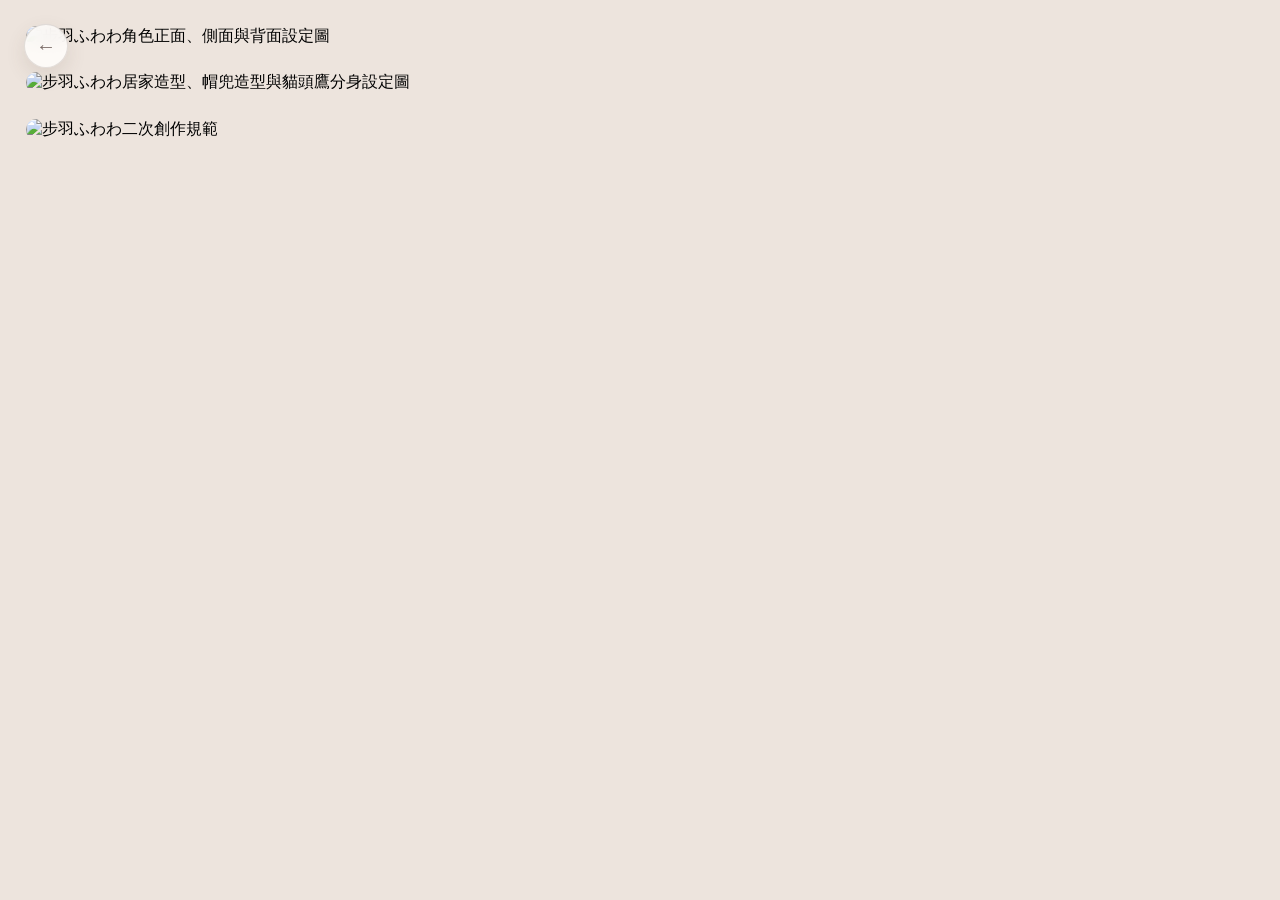
==== pages/character.html @ 9324bbe2 "Add character page and fanwork guidelines" ====
<!DOCTYPE html>
<html lang="zh-Hant">
<head>
  <meta charset="UTF-8">
  <meta name="viewport" content="width=device-width, initial-scale=1.0">
  <meta name="description" content="步羽ふわわ角色設定與二次創作規範。">
  <title>Character｜步羽ふわわ Fuwawa Huwa</title>
  <link rel="stylesheet" href="../css/character.css">
</head>
<body>
  <a class="back-link" href="../index.html" aria-label="返回首頁">←</a>

  <main class="gallery">
    <img
      src="../images/character-turnaround-01.png"
      alt="步羽ふわわ角色正面、側面與背面設定圖"
    >
    <img
      src="../images/character-turnaround-02.png"
      alt="步羽ふわわ居家造型、帽兜造型與貓頭鷹分身設定圖"
      loading="lazy"
    >
    <img
      class="guidelines"
      src="../images/fanwork-guidelines.png"
      alt="步羽ふわわ二次創作規範"
      loading="lazy"
    >
  </main>
</body>
</html>
---- css/character.css ----
:root {
  --page-bg: #ede4dd;
  --ink: #786a65;
}

*,
*::before,
*::after {
  box-sizing: border-box;
}

body {
  margin: 0;
  background: var(--page-bg);
}

.back-link {
  position: fixed;
  top: clamp(0.75rem, 2vw, 1.5rem);
  left: clamp(0.75rem, 2vw, 1.5rem);
  z-index: 2;
  display: grid;
  width: 2.75rem;
  height: 2.75rem;
  place-items: center;
  border: 1px solid rgba(120, 106, 101, 0.2);
  border-radius: 50%;
  background: rgba(255, 253, 251, 0.88);
  box-shadow: 0 0.45rem 1.25rem rgba(91, 70, 60, 0.12);
  color: var(--ink);
  font: 1.25rem/1 sans-serif;
  text-decoration: none;
  backdrop-filter: blur(0.5rem);
}

.gallery {
  width: min(100%, 128rem);
  margin: 0 auto;
  padding: clamp(1rem, 2vw, 2rem);
}

.gallery img {
  display: block;
  width: 100%;
  height: auto;
  margin: 0 0 clamp(1rem, 2vw, 2rem);
  border-radius: clamp(0.75rem, 1.5vw, 1.5rem);
}

.gallery img:last-child {
  margin-bottom: 0;
}

@media (max-width: 640px) {
  .gallery {
    padding: 0.5rem;
  }

  .gallery img {
    border-radius: 0.65rem;
  }
}
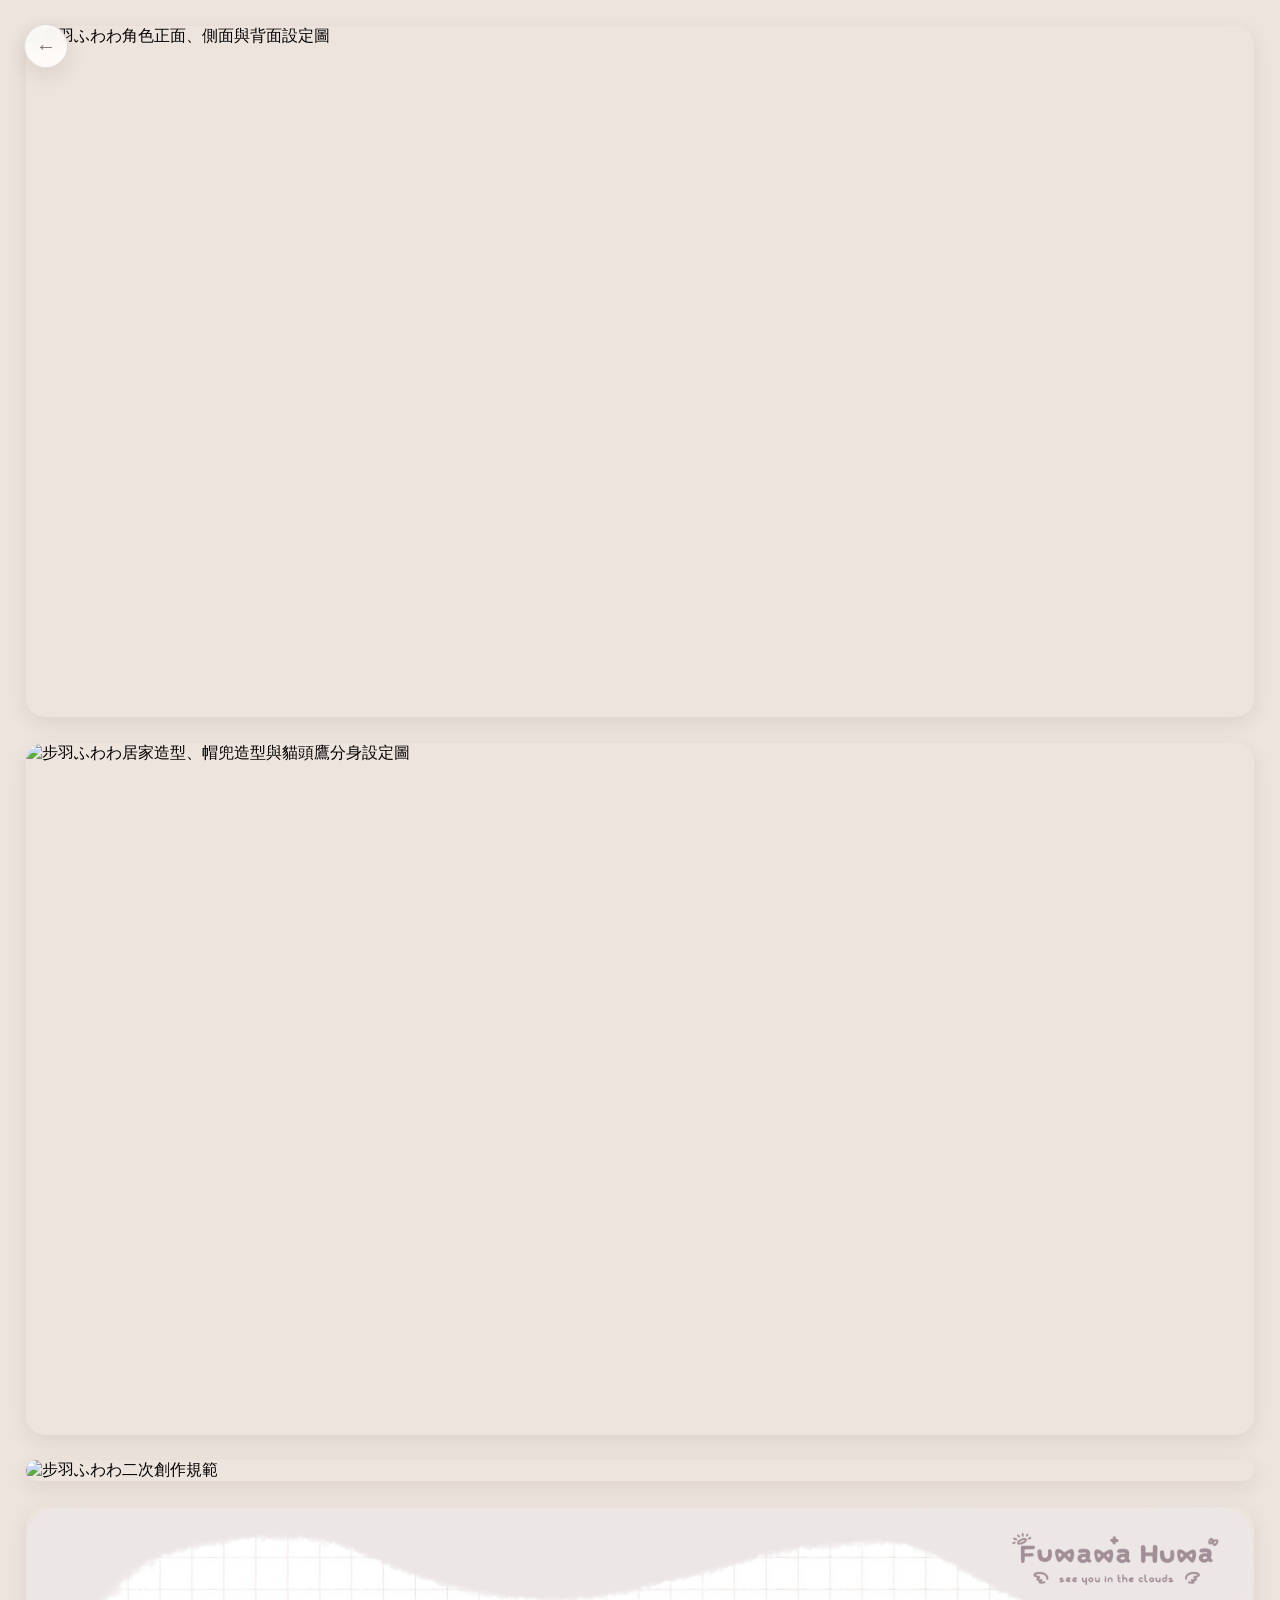
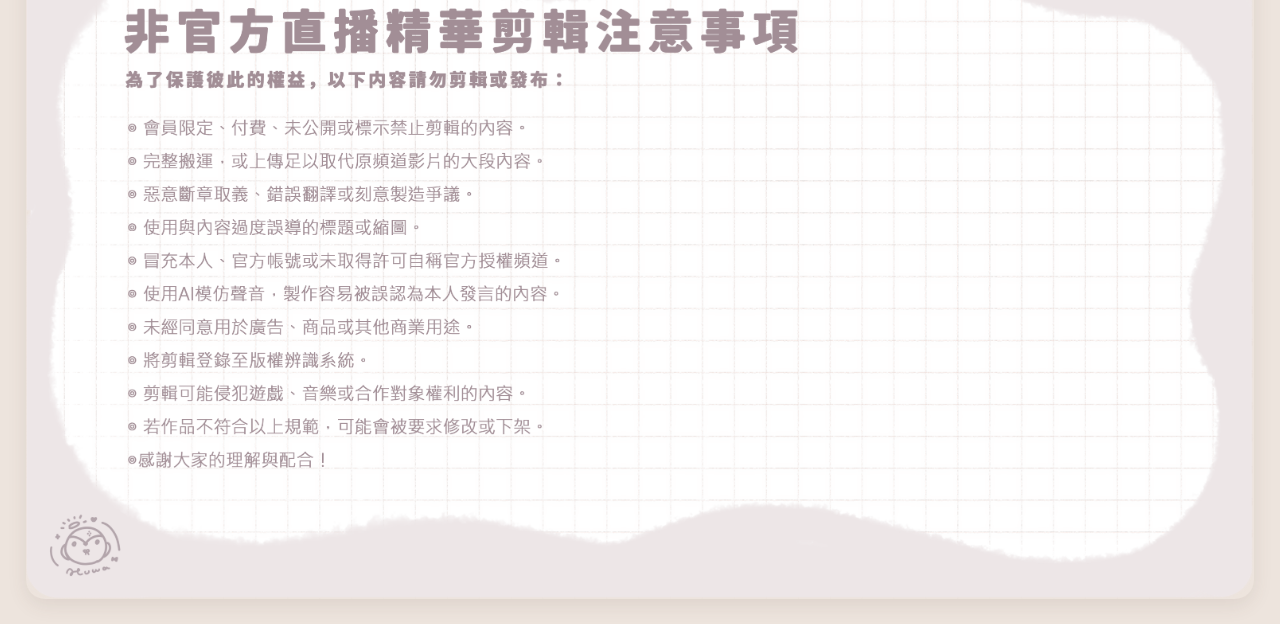
==== commit c1b2d369: "Add character page and fanwork guidelines" ====
--- a/pages/character.html
+++ b/pages/character.html
@@ -26,6 +26,11 @@
       alt="步羽ふわわ二次創作規範"
       loading="lazy"
     >
+    <img
+      src="../images/clip-guidelines.png"
+      alt="步羽ふわわ剪輯注意事項"
+      loading="lazy"
+    >
   </main>
 </body>
 </html>
--- a/css/character.css
+++ b/css/character.css
@@ -1,6 +1,9 @@
 :root {
   --page-bg: #ede4dd;
   --ink: #786a65;
+  /* 畫廊圖片基準尺寸：6169 × 3473 px（新增圖片請沿用此比例） */
+  --gallery-img-w: 6169;
+  --gallery-img-h: 3473;
 }
 
 *,
@@ -42,13 +45,22 @@
 .gallery img {
   display: block;
   width: 100%;
-  height: auto;
+  aspect-ratio: var(--gallery-img-w) / var(--gallery-img-h);
+  object-fit: contain;
+  object-position: center;
+  background: var(--page-bg);
   margin: 0 0 clamp(1rem, 2vw, 2rem);
   border-radius: clamp(0.75rem, 1.5vw, 1.5rem);
+  box-shadow: 0 0.4rem 1.2rem rgba(91, 70, 60, 0.1);
 }
 
 .gallery img:last-child {
   margin-bottom: 0;
+}
+
+.gallery img.guidelines {
+  aspect-ratio: auto;
+  height: auto;
 }
 
 @media (max-width: 640px) {
